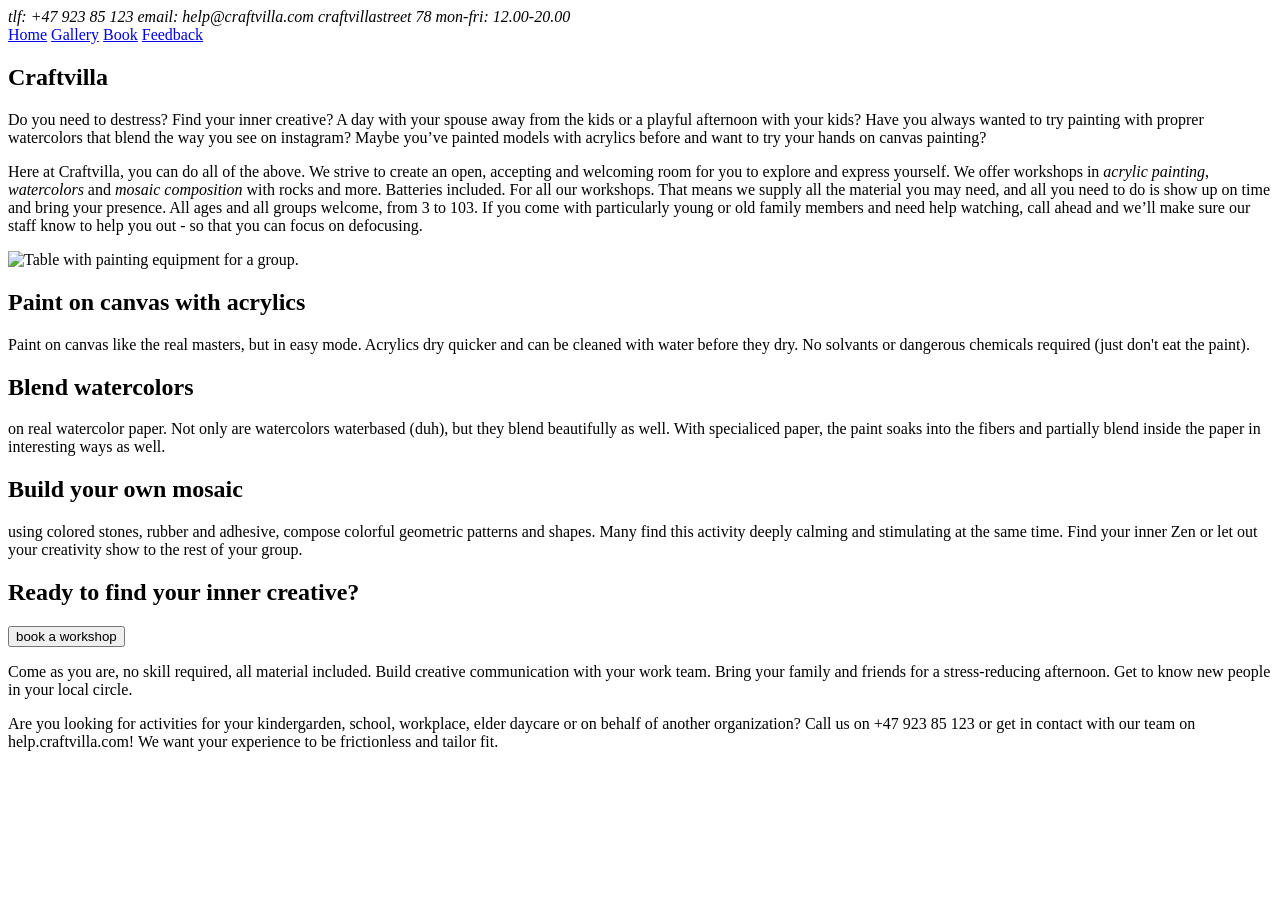
==== index.html @ f3502bbd "initial commit. Started strucuturing index.html" ====
<!DOCTYPE html>
<html lang="en">
<head>
	<meta charset="UTF-8">
	<meta name="viewport" content="width=device-width, initial-scale=1.0">
	<title>Craftvilla</title>
</head>
<body>
	<header>
		<address>
			<span>tlf: +47 923 85 123</span>
			<span>email: help@craftvilla.com</span>
			<span>craftvillastreet 78</span>
			<span>mon-fri: 12.00-20.00</span>
		</address>
		<nav>
			<a href="index.html">Home</a>
			<a href="src/html/gallery.html">Gallery</a>
			<a href="src/html/book.html">Book</a>
			<a href="src/html/feedback.html">Feedback</a>
		</nav>
	</header>
	<section class="spaced-out horizontal">
		<div class="seven-point-five-16ths">
			<h1 class="violet-light">Craftvilla</h1>
			<p class="violet-light accent-text">Do you need to destress? Find your inner creative? A day with your spouse away from the kids or a playful
				afternoon with your kids? Have you always wanted to try painting with proprer watercolors that blend the way you see on instagram?
				Maybe you’ve painted models with acrylics before and want to try your hands on canvas painting?
			</p>
			<p class="violet-dark">Here at Craftvilla, you can do all of the above. We strive to create an <span class="light underlined">open</span>,
				<span class="light underlined">accepting</span> and <span class="light underlined">welcoming</span> room for you to
				<span class="bold underlined">explore and express yourself.</span> We offer workshops in <i>acrylic painting</i>, <i>watercolors</i> and
				<i>mosaic composition</i> with rocks and more. <span class="bold">Batteries included. <span class="italic">For all our workshops.</span></span>
				That means we supply all the material you may need, and all you need to do is show up on time and bring your presence. All ages and all groups 
				welcome, from 3 to 103. If you come with particularly young or old family members and need help watching, call ahead and we’ll make sure our staff
				know to help you out <span class="bold">- <span class="underlined">so that you can focus on defocusing.</span></span>
			</p>
		</div>
		<img class="square five-16ths" src="" alt="Table with painting equipment for a group.">
	</section>
	<div class="spaced-out horizontal">
		<article class="card red">
			<h2>Paint on canvas with acrylics</h2>
			<p>Paint on canvas like the real masters, but in easy mode. Acrylics dry quicker and can be cleaned with water before they dry.
				No solvants or dangerous chemicals required (just don't eat the paint).
			</p>
		</article>
		<article class="card violet">
			<h2>Blend watercolors</h2>
			<p>on real watercolor paper. Not only are watercolors waterbased (duh), but they blend beautifully as well. With specialiced paper,
				the paint soaks into the fibers and partially blend inside the paper in interesting ways as well.</p>
		</article>
		<article class="card green">
			<h2>Build your own mosaic</h2>
			<p>using colored stones, rubber and adhesive, compose colorful geometric patterns and shapes. Many find this activity deeply calming and stimulating
				at the same time. Find your inner Zen or let out your creativity show to the rest of your group.</p>
		</article>
	</div>
	<section>
		<div class="spaced-out">
			<h2>Ready to find your inner creative?</h2>
			<button class="purple">book a workshop</button>
		</div>
		<p>Come as you are, no skill required, all material included. Build creative communication with your work team.
			Bring your family and friends for a	stress-reducing afternoon. Get to know new people in your local circle.
		</p>
		<p>Are you looking for activities for your kindergarden, school, workplace, elder daycare or on behalf of another organization?
			Call us on +47 923 85 123 or get in contact with our team on help.craftvilla.com! We want your experience to be frictionless and tailor fit.
		</p>
	</section>
</body>
</html>
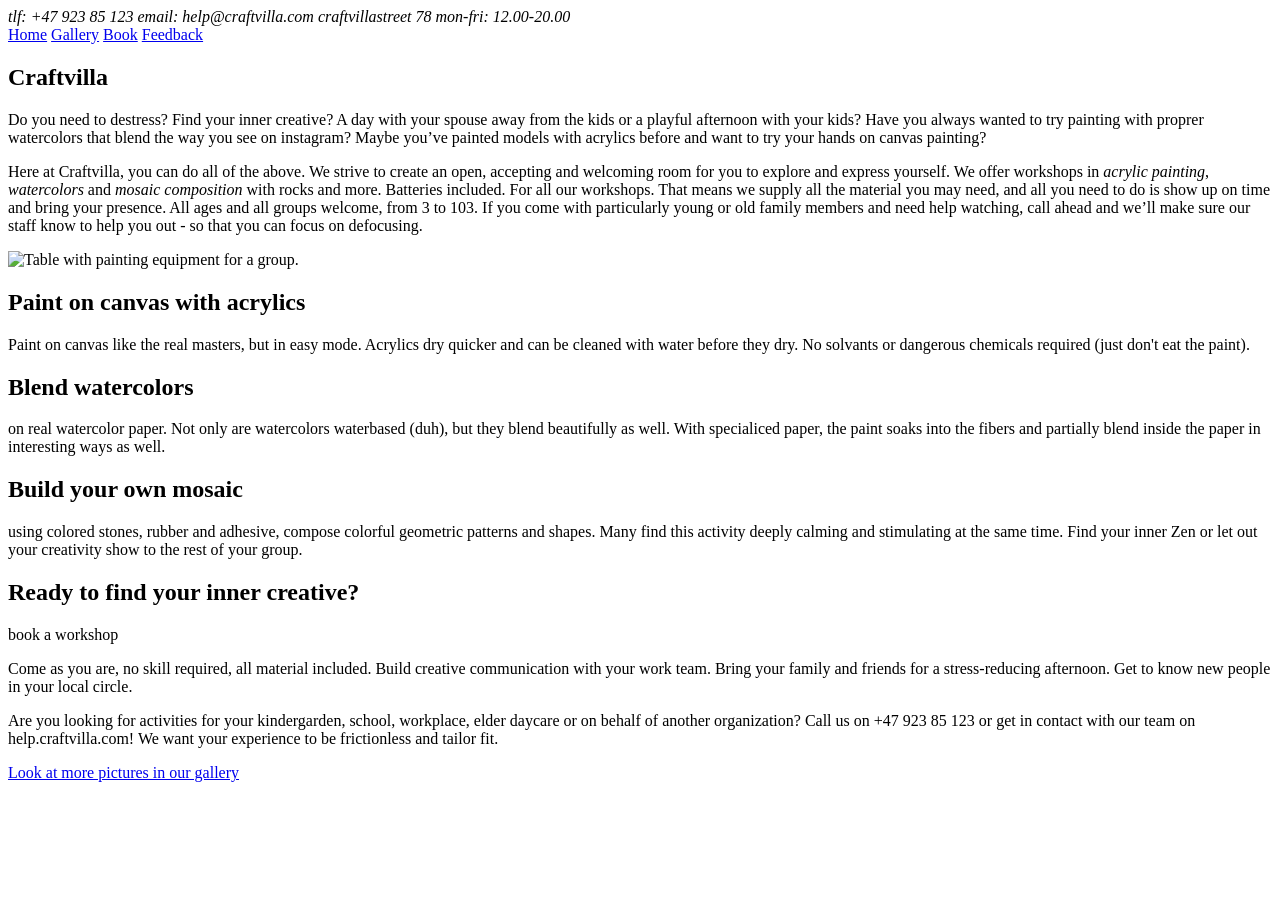
==== commit 2e364dc3: "Completed index.html" ====
--- a/index.html
+++ b/index.html
@@ -38,28 +38,28 @@
 		</div>
 		<img class="square five-16ths" src="" alt="Table with painting equipment for a group.">
 	</section>
-	<div class="spaced-out horizontal">
-		<article class="card red">
-			<h2>Paint on canvas with acrylics</h2>
+	<div id="product-cards" class="spaced-out horizontal">
+		<article class="text-card red">
+			<h2 class="card-heading">Paint on canvas with acrylics</h2>
 			<p>Paint on canvas like the real masters, but in easy mode. Acrylics dry quicker and can be cleaned with water before they dry.
 				No solvants or dangerous chemicals required (just don't eat the paint).
 			</p>
 		</article>
-		<article class="card violet">
-			<h2>Blend watercolors</h2>
+		<article class="text-card violet">
+			<h2 class="card-heading">Blend watercolors</h2>
 			<p>on real watercolor paper. Not only are watercolors waterbased (duh), but they blend beautifully as well. With specialiced paper,
 				the paint soaks into the fibers and partially blend inside the paper in interesting ways as well.</p>
 		</article>
-		<article class="card green">
-			<h2>Build your own mosaic</h2>
+		<article class="text-card green">
+			<h2 class="card-heading">Build your own mosaic</h2>
 			<p>using colored stones, rubber and adhesive, compose colorful geometric patterns and shapes. Many find this activity deeply calming and stimulating
 				at the same time. Find your inner Zen or let out your creativity show to the rest of your group.</p>
 		</article>
 	</div>
 	<section>
-		<div class="spaced-out">
+		<div class="spaced-out horizontal">
 			<h2>Ready to find your inner creative?</h2>
-			<button class="purple">book a workshop</button>
+			<a class="button-link purple">book a workshop</a>
 		</div>
 		<p>Come as you are, no skill required, all material included. Build creative communication with your work team.
 			Bring your family and friends for a	stress-reducing afternoon. Get to know new people in your local circle.
@@ -68,5 +68,27 @@
 			Call us on +47 923 85 123 or get in contact with our team on help.craftvilla.com! We want your experience to be frictionless and tailor fit.
 		</p>
 	</section>
+	<div class="spaced-out horizontal">
+		<div id="featured-reviews" class="spaced-out vertical five-16ths">
+			<template id="review-card-template">
+				<article class="review-card">
+					<h2 class="card-subheading">Name of Reviewer</h2>
+					<div class="spaced-out horizontal">
+						<img>
+						<section>
+							<h3 class="card-heading">Artform</h3>
+							<p class="card-text">Review Content</p>
+						</section>
+					</div>
+				</article>
+			</template>
+		</div>
+	</div>
+	<!-- TODO: A lot of nested structuring divs that cannot be sections as they are not identified. 
+	Might be possible to identify programmatically w. f.ex. aria-labels etc. -->
+	<div class="spaced-out vertical">
+		<div id="img-grid" data-column-count="3" data-row-count="2"></div>
+		<a class="inside-flow" href="src/html/gallery.html">Look at more pictures in our gallery</a>
+	</div>
 </body>
 </html>
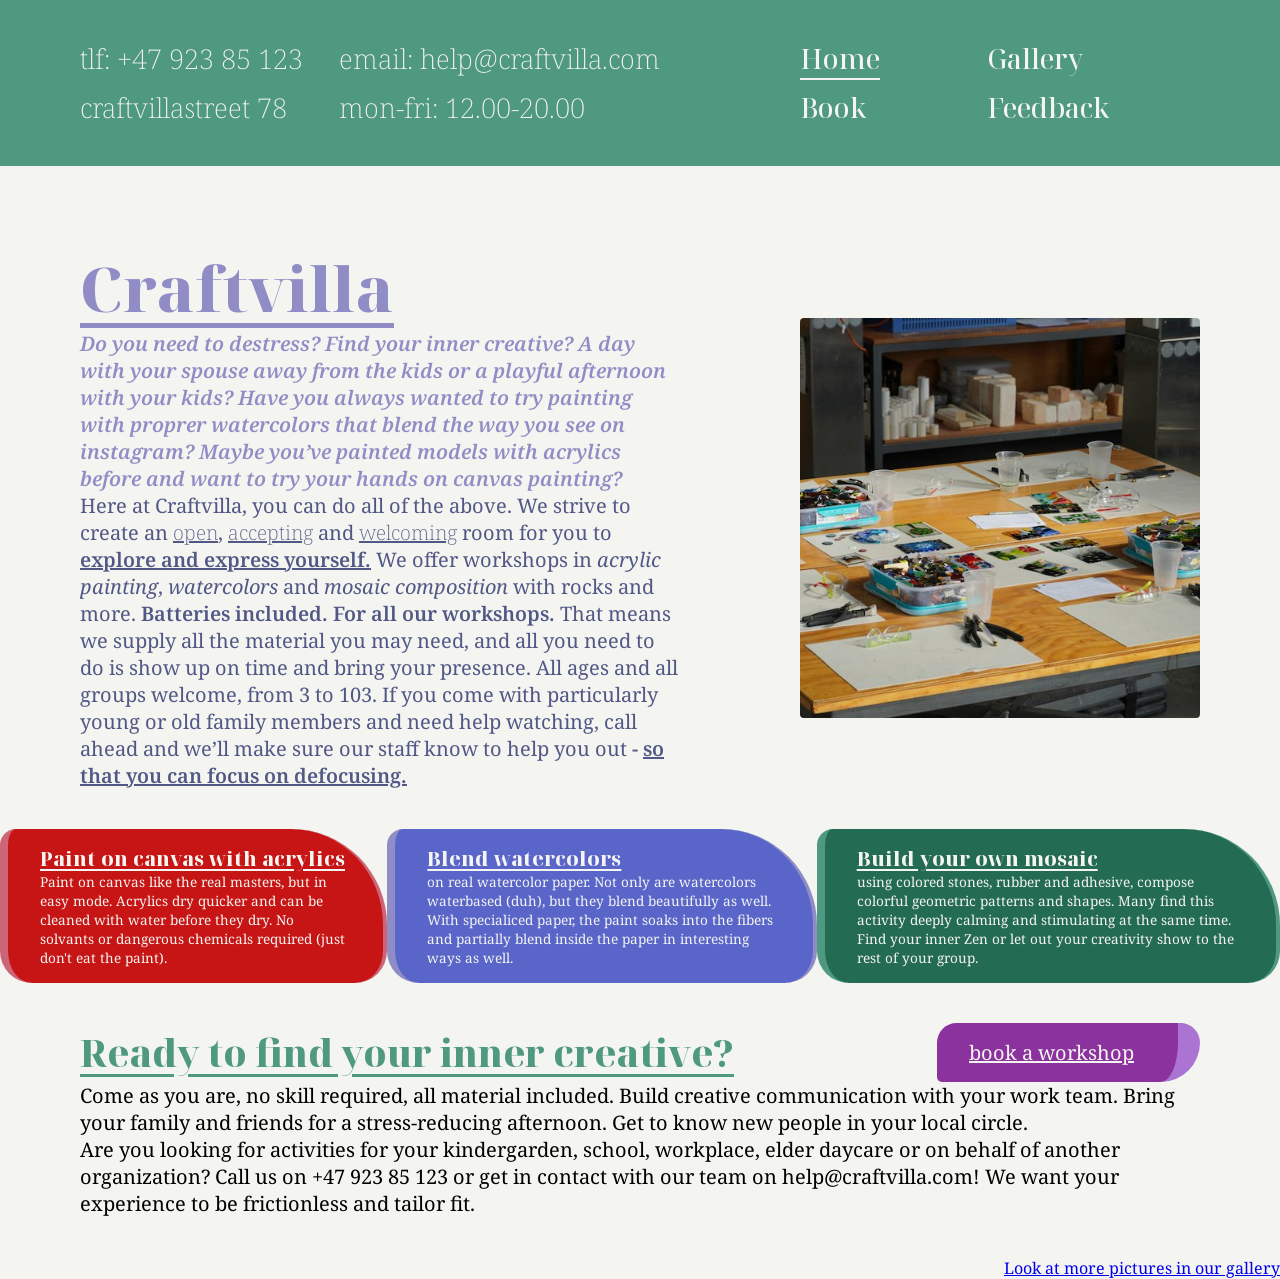
==== commit 832ef141: "Started styling. Updating index.html accordingly. Implemented building review cards from random revi" ====
--- a/index.html
+++ b/index.html
@@ -3,92 +3,98 @@
 <head>
 	<meta charset="UTF-8">
 	<meta name="viewport" content="width=device-width, initial-scale=1.0">
+
+	<link href="src/css/style.css" rel="stylesheet">
+	<script src="src/js/main.js" type="module"></script>
+
 	<title>Craftvilla</title>
 </head>
 <body>
-	<header>
-		<address>
+	<header class="spaced-out horizontal green horizontal-padding vertical-padding-small">
+		<address class="xl thin">
 			<span>tlf: +47 923 85 123</span>
 			<span>email: help@craftvilla.com</span>
 			<span>craftvillastreet 78</span>
 			<span>mon-fri: 12.00-20.00</span>
 		</address>
 		<nav>
-			<a href="index.html">Home</a>
+			<a class="current" href="index.html">Home</a>
 			<a href="src/html/gallery.html">Gallery</a>
 			<a href="src/html/book.html">Book</a>
 			<a href="src/html/feedback.html">Feedback</a>
 		</nav>
 	</header>
-	<section class="spaced-out horizontal">
-		<div class="seven-point-five-16ths">
-			<h1 class="violet-light">Craftvilla</h1>
-			<p class="violet-light accent-text">Do you need to destress? Find your inner creative? A day with your spouse away from the kids or a playful
-				afternoon with your kids? Have you always wanted to try painting with proprer watercolors that blend the way you see on instagram?
-				Maybe you’ve painted models with acrylics before and want to try your hands on canvas painting?
+	<main>
+		<section class="spaced-out horizontal standard-padding top-padding-large">
+			<div class="seven-point-five-16ths">
+				<h1 class="violet inverted">Craftvilla</h1>
+				<p class="violet inverted accent-text">Do you need to destress? Find your inner creative? A day with your spouse away from the kids or a playful
+					afternoon with your kids? Have you always wanted to try painting with proprer watercolors that blend the way you see on instagram?
+					Maybe you’ve painted models with acrylics before and want to try your hands on canvas painting?
+				</p>
+				<p class="violet inverted">Here at Craftvilla, you can do all of the above. We strive to create an <span class="thin underlined">open</span>,
+					<span class="thin underlined">accepting</span> and <span class="thin underlined">welcoming</span> room for you to
+					<span class="bold underlined">explore and express yourself.</span> We offer workshops in <i>acrylic painting</i>, <i>watercolors</i> and
+					<i>mosaic composition</i> with rocks and more. <span class="bold">Batteries included. <span class="italic">For all our workshops.</span></span>
+					That means we supply all the material you may need, and all you need to do is show up on time and bring your presence. All ages and all groups 
+					welcome, from 3 to 103. If you come with particularly young or old family members and need help watching, call ahead and we’ll make sure our staff
+					know to help you out <span class="bold">- <span class="underlined">so that you can focus on defocusing.</span></span>
+				</p>
+			</div>
+			<img class="square five-16ths" src="assets/images/company/group-watercolor-space.jpg" alt="Table with painting equipment for a group.">
+		</section>
+		<div id="product-cards" class="spaced-out horizontal">
+			<article class="text-card red">
+				<h2 class="card-heading">Paint on canvas with acrylics</h2>
+				<p>Paint on canvas like the real masters, but in easy mode. Acrylics dry quicker and can be cleaned with water before they dry.
+					No solvants or dangerous chemicals required (just don't eat the paint).
+				</p>
+			</article>
+			<article class="text-card violet">
+				<h2 class="card-heading">Blend watercolors</h2>
+				<p>on real watercolor paper. Not only are watercolors waterbased (duh), but they blend beautifully as well. With specialiced paper,
+					the paint soaks into the fibers and partially blend inside the paper in interesting ways as well.</p>
+			</article>
+			<article class="text-card green">
+				<h2 class="card-heading">Build your own mosaic</h2>
+				<p>using colored stones, rubber and adhesive, compose colorful geometric patterns and shapes. Many find this activity deeply calming and stimulating
+					at the same time. Find your inner Zen or let out your creativity show to the rest of your group.</p>
+			</article>
+		</div>
+		<section class="standard-padding">
+			<div class="spaced-out horizontal">
+				<h2 class="green inverted">Ready to find your inner creative?</h2>
+				<a href="src/html/book.html" class="button-link purple">book a workshop</a>
+			</div>
+			<p>Come as you are, no skill required, all material included. Build creative communication with your work team.
+				Bring your family and friends for a	stress-reducing afternoon. Get to know new people in your local circle.
 			</p>
-			<p class="violet-dark">Here at Craftvilla, you can do all of the above. We strive to create an <span class="light underlined">open</span>,
-				<span class="light underlined">accepting</span> and <span class="light underlined">welcoming</span> room for you to
-				<span class="bold underlined">explore and express yourself.</span> We offer workshops in <i>acrylic painting</i>, <i>watercolors</i> and
-				<i>mosaic composition</i> with rocks and more. <span class="bold">Batteries included. <span class="italic">For all our workshops.</span></span>
-				That means we supply all the material you may need, and all you need to do is show up on time and bring your presence. All ages and all groups 
-				welcome, from 3 to 103. If you come with particularly young or old family members and need help watching, call ahead and we’ll make sure our staff
-				know to help you out <span class="bold">- <span class="underlined">so that you can focus on defocusing.</span></span>
+			<p>Are you looking for activities for your kindergarden, school, workplace, elder daycare or on behalf of another organization?
+				Call us on +47 923 85 123 or get in contact with our team on help@craftvilla.com! We want your experience to be frictionless and tailor fit.
 			</p>
+		</section>
+		<div class="spaced-out horizontal">
+			<div id="featured-reviews" class="spaced-out vertical five-16ths">
+				<template id="review-card-template">
+					<article class="review-card">
+						<h2 class="card-subheading">Name of Reviewer</h2>
+						<div class="spaced-out horizontal">
+							<img class="square">
+							<section class="text-card">
+								<h3 class="card-heading">Artform</h3>
+								<p class="card-text">Review Content</p>
+							</section>
+						</div>
+					</article>
+				</template>
+			</div>
 		</div>
-		<img class="square five-16ths" src="" alt="Table with painting equipment for a group.">
-	</section>
-	<div id="product-cards" class="spaced-out horizontal">
-		<article class="text-card red">
-			<h2 class="card-heading">Paint on canvas with acrylics</h2>
-			<p>Paint on canvas like the real masters, but in easy mode. Acrylics dry quicker and can be cleaned with water before they dry.
-				No solvants or dangerous chemicals required (just don't eat the paint).
-			</p>
-		</article>
-		<article class="text-card violet">
-			<h2 class="card-heading">Blend watercolors</h2>
-			<p>on real watercolor paper. Not only are watercolors waterbased (duh), but they blend beautifully as well. With specialiced paper,
-				the paint soaks into the fibers and partially blend inside the paper in interesting ways as well.</p>
-		</article>
-		<article class="text-card green">
-			<h2 class="card-heading">Build your own mosaic</h2>
-			<p>using colored stones, rubber and adhesive, compose colorful geometric patterns and shapes. Many find this activity deeply calming and stimulating
-				at the same time. Find your inner Zen or let out your creativity show to the rest of your group.</p>
-		</article>
-	</div>
-	<section>
-		<div class="spaced-out horizontal">
-			<h2>Ready to find your inner creative?</h2>
-			<a class="button-link purple">book a workshop</a>
+		<!-- TODO: A lot of nested structuring divs that cannot be sections as they are not identified. 
+		Might be possible to identify programmatically w. f.ex. aria-labels etc. -->
+		<div class="spaced-out vertical">
+			<div class="img-grid" data-column-count="3" data-row-count="2"></div>
+			<a class="inside-flow" href="src/html/gallery.html">Look at more pictures in our gallery</a>
 		</div>
-		<p>Come as you are, no skill required, all material included. Build creative communication with your work team.
-			Bring your family and friends for a	stress-reducing afternoon. Get to know new people in your local circle.
-		</p>
-		<p>Are you looking for activities for your kindergarden, school, workplace, elder daycare or on behalf of another organization?
-			Call us on +47 923 85 123 or get in contact with our team on help.craftvilla.com! We want your experience to be frictionless and tailor fit.
-		</p>
-	</section>
-	<div class="spaced-out horizontal">
-		<div id="featured-reviews" class="spaced-out vertical five-16ths">
-			<template id="review-card-template">
-				<article class="review-card">
-					<h2 class="card-subheading">Name of Reviewer</h2>
-					<div class="spaced-out horizontal">
-						<img>
-						<section>
-							<h3 class="card-heading">Artform</h3>
-							<p class="card-text">Review Content</p>
-						</section>
-					</div>
-				</article>
-			</template>
-		</div>
-	</div>
-	<!-- TODO: A lot of nested structuring divs that cannot be sections as they are not identified. 
-	Might be possible to identify programmatically w. f.ex. aria-labels etc. -->
-	<div class="spaced-out vertical">
-		<div id="img-grid" data-column-count="3" data-row-count="2"></div>
-		<a class="inside-flow" href="src/html/gallery.html">Look at more pictures in our gallery</a>
-	</div>
+	</main>
 </body>
 </html>
--- a/src/css/style.css
+++ b/src/css/style.css
@@ -0,0 +1,317 @@
+@import url('https://fonts.googleapis.com/css2?family=Noto+Serif+Display:ital,wght@0,100..900;1,100..900&family=Noto+Serif:ital,wght@0,100..900;1,100..900&display=swap');
+
+:root {
+	/* Colors */
+	--chalked-paper: #f4f4f0;
+	--red-light: #cc6677;
+	--red-dark: #c71414;
+	--gold-light: #fbd297;
+	--gold-dark: #ffa50a;
+	--green-light: #509981;
+	--green-dark: #246b53;
+	--blue-light: #5965c9;
+	--blue-dark: #2e309e;
+	--text-blue: #1f2651;
+	--violet-light: #908dc6;
+	--violet-dark: #515886;
+	--purple-light: #ab74d2;
+	--purple-dark: #8b329f;
+
+	--underline-color: black;
+
+	/* Spacing */
+	--1u: 6.25vw;
+	--halfu: calc(var(--1u) * 0.5);
+	--quarteru: calc(var(--1u) * 0.25);
+	--1halfu: calc(var(--1u) + var(--halfu));
+	--4u: calc(var(--1u) * 4);
+	--4halfu: calc(var(--4u) + var(--halfu));
+	--5u: calc(var(--1u) * 5);
+	--5halfu: calc(var(--5u) + var(--halfu));
+	--6u: calc(var(--1u) * 6);
+	--7u: calc(var(--1u) * 7);
+	--7halfu: calc(var(--7u) + var(--halfu));
+	--8u: calc(var(--1u) * 8);
+
+	--vertical-spacing: var(--halfu);
+	--horizontal-spacing: var(--1u);
+
+
+	/* Corner radius */
+	--corner-small: 0.25rem;
+	--corner-regular: 0.5rem;
+	--corner-medium: 1rem;
+	--corner-large: 2rem;
+	--corner-xl: 4rem;
+
+	/* Font sizes */
+	--font-size-small: 0.85rem;
+	--font-size-medium: 1rem;
+	--font-size-large: 1.25rem;
+	--font-size-xl: 1.7rem;
+}
+
+/* Styles */
+.xl {
+	font-size: var(--font-size-xl);
+	letter-spacing: 2%;
+}
+
+.thin {
+	font-weight: 200;
+	letter-spacing: 8%;
+}
+
+.bold {
+	font-weight: 600;
+	letter-spacing: 8%;
+}
+
+.underlined {
+	text-decoration: underline var(--underline-color);
+}
+
+.red {
+	color: var(--chalked-paper);
+	--underline-color: var(--chalked-paper);
+	background-color: var(--red-dark);
+	--border-color: var(--red-light);
+
+	&.inverted {
+		color: var(--red-dark);
+		--underline-color: var(--red-dark);
+		background-color: var(--chalked-paper);
+		--border-color: var(--red-dark);
+	}
+}
+
+.green {
+	color: var(--chalked-paper);
+	--underline-color: var(--chalked-paper);
+	background-color: var(--green-dark);
+	--border-color: var(--green-light);
+
+	header& {
+		background-color: var(--green-light);
+	}
+
+	&.inverted {
+		color: var(--green-dark);
+		--underline-color: var(--green-dark);
+		background-color: var(--chalked-paper);
+		--border-color: var(--green-dark);
+
+		h2& {
+			color: var(--green-light);
+			--underline-color: var(--green-light);
+		}
+	}
+}
+.violet {
+	color: var(--chalked-paper);
+	--underline-color: var(--chalked-paper);
+	background-color: var(--blue-light);
+	--border-color: var(--violet-light);
+
+	&.inverted {
+		color: var(--blue-light);
+		--underline-color: var(--blue-light);
+		background-color: var(--chalked-paper);
+		--border-color: var(--blue-light);
+
+		h1&, p.accent-text& {
+			color: var(--violet-light);
+			--underline-color: var(--violet-light);
+		}
+
+		p& {
+			color: var(--violet-dark);
+			--underline-color: var(--violet-dark);
+		}
+	}
+}
+
+.purple {
+	color: var(--chalked-paper);
+	--underline-color: var(--chalked-paper);
+	background-color: var(--purple-dark);
+	--border-color: var(--purple-light);
+
+	&.inverted {
+		color: var(--purple-dark);
+		--underline-color: var(--purple-dark);
+		background-color: var(--chalked-paper);
+		--border-color: var(--purple-dark);
+	}
+
+	&:active {
+		background-color: var(--purple-light);
+		--border-color: var(--purple-dark);
+	}
+}
+
+.text-card {
+	padding: 1rem 2rem;
+	border-top-left-radius: var(--corner-medium);
+	border-bottom-left-radius: var(--corner-large);
+	border-bottom-right-radius: var(--corner-large);
+	border-top-right-radius: 6rem;
+	border-left: solid var(--border-color) 0.5rem;
+	border-right: solid var(--border-color) 0.25rem;
+
+	& h2 {
+		font-size: var(--font-size-large);
+		letter-spacing: 16%;
+	}
+
+	& p {
+		font-size: var(--font-size-small);
+	}
+}
+
+body {
+	margin: 0;
+	padding: 0;
+
+	background-color: var(--chalked-paper);
+	font-family: 'Noto Serif', serif;
+}
+
+address {
+	font-style: normal;
+}
+
+h1 {
+	margin: 0;
+	font-family: 'Noto Serif Display', serif;
+	font-size: 3.85rem;
+	font-weight: 800;
+	letter-spacing: 32%;
+	text-decoration: underline solid 8% var(--underline-color);
+	text-underline-offset: 13.5%;
+}
+
+h2 {
+	margin: 0;
+	font-family: 'Noto Serif Display', serif;
+	font-size: 2.35rem;
+	font-weight: 800;
+	letter-spacing: 16%;
+	text-decoration: underline solid var(--underline-color);
+	text-underline-offset: 12%;
+}
+
+p {
+	margin: 0;
+	font-size: var(--font-size-large);
+}
+
+.accent-text {
+	font-weight: 600;
+	font-style: italic;
+}
+
+nav {
+	font-family: 'Noto Serif Display', serif;
+	font-size: var(--font-size-xl);
+	font-weight: 500;
+	letter-spacing: 16%;
+	
+	& a {
+		color: var(--chalked-paper);
+		text-decoration: none;
+	}
+
+	& a.current {
+		text-decoration: underline solid var(--chalked-paper);
+		text-underline-offset: 25%;
+	}
+
+	& a:hover {
+		text-decoration:underline dotted var(--chalked-paper);
+		text-underline-offset: 25%;
+	}
+}
+
+button, a.button-link {
+	padding: 1rem 2.75rem 1rem 2rem;
+	font-family: 'Noto Serif', serif;
+	font-size: var(--font-size-large);
+	
+	border-top-left-radius: var(--corner-large);
+	border-top-right-radius: var(--corner-large);
+	border-bottom-right-radius: var(--corner-xl);
+	border-bottom-left-radius: var(--corner-regular);
+	border-right: solid 1.4rem var(--border-color);
+
+	&:hover {
+		cursor: pointer;
+	}
+}
+
+/* Layout */
+.spaced-out {
+	display: flex;
+	align-items: center;
+	justify-content: space-between;
+	&horizontal {
+		flex-direction: row;
+	}
+	&:vertical {
+		flex-direction: column;
+	}
+}
+
+.standard-padding{
+	padding: var(--vertical-spacing) var(--horizontal-spacing)
+}
+
+.horizontal-padding {
+	padding-left: var(--horizontal-spacing);
+	padding-right: var(--horizontal-spacing);
+}
+.vertical-padding-small {
+	padding-top: var(--halfu);
+	padding-bottom: var(--halfu);
+}
+
+.top-padding-large {
+	padding-top: var(--1u);
+}
+
+address, nav {
+	display: grid;
+	grid: auto auto/ auto auto;
+	gap: 0.75rem 1rem;
+}
+
+address {
+	width: var(--7halfu);
+}
+
+nav {
+	width: var(--5u);
+}
+
+img {
+	object-fit: cover;
+	border-radius: var(--corner-small);
+
+	&.square {
+		aspect-ratio: 1 / 1;
+	}
+}
+
+.review-card {
+	& img {
+		height: 175px;
+	}
+}
+
+.five-16ths {
+	width: var(--5u);
+}
+
+.seven-point-five-16ths {
+	width: var(--7halfu);
+}
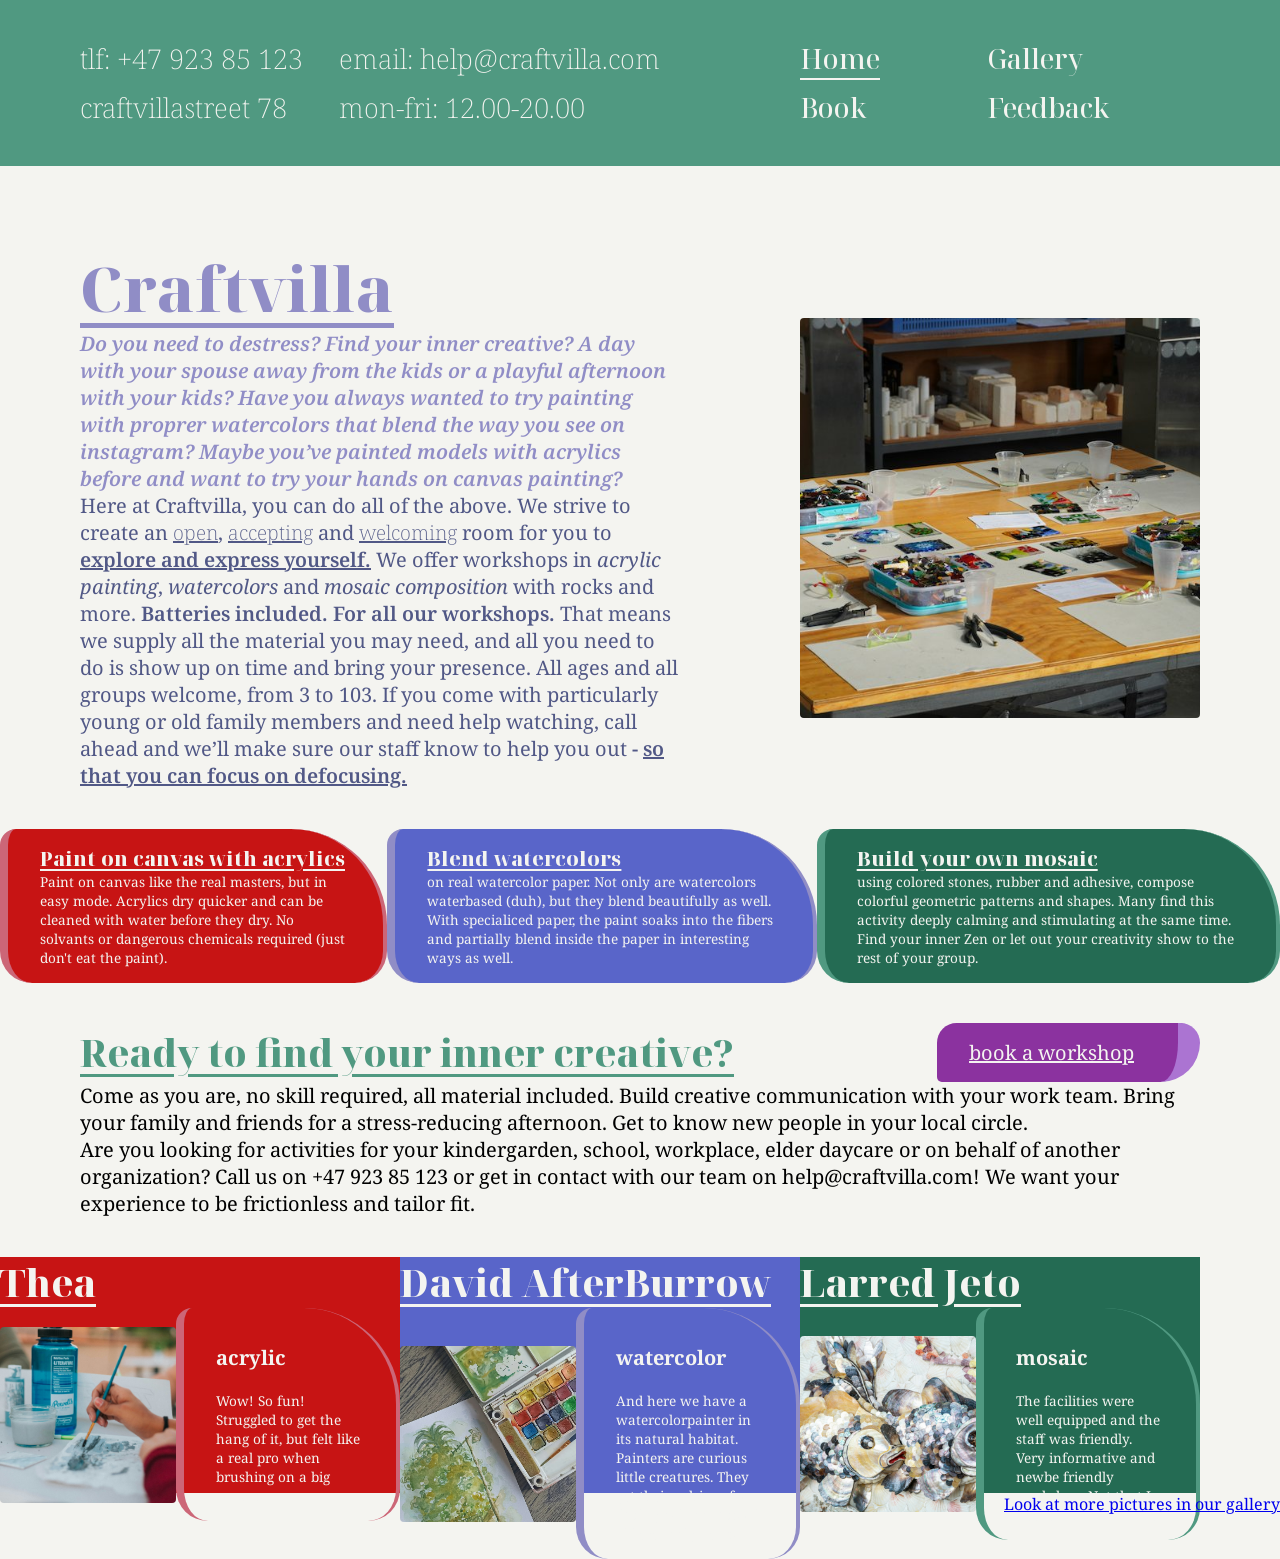
==== commit 0f8af51c: "Added data.js" ====
--- a/index.html
+++ b/index.html
@@ -80,7 +80,7 @@
 						<h2 class="card-subheading">Name of Reviewer</h2>
 						<div class="spaced-out horizontal">
 							<img class="square">
-							<section class="text-card">
+							<section class="text-card inverted">
 								<h3 class="card-heading">Artform</h3>
 								<p class="card-text">Review Content</p>
 							</section>
--- a/src/css/style.css
+++ b/src/css/style.css
@@ -81,7 +81,7 @@
 		color: var(--red-dark);
 		--underline-color: var(--red-dark);
 		background-color: var(--chalked-paper);
-		--border-color: var(--red-dark);
+		--border-color: var(--red-light);
 	}
 }
 
@@ -159,7 +159,7 @@
 	border-left: solid var(--border-color) 0.5rem;
 	border-right: solid var(--border-color) 0.25rem;
 
-	& h2 {
+	& h2, h3 {
 		font-size: var(--font-size-large);
 		letter-spacing: 16%;
 	}
@@ -257,7 +257,7 @@
 	&horizontal {
 		flex-direction: row;
 	}
-	&:vertical {
+	&vertical {
 		flex-direction: column;
 	}
 }
@@ -303,8 +303,15 @@
 }
 
 .review-card {
+	width: var(--5u);
+	height: 236px;
+
 	& img {
-		height: 175px;
+		height: 176px;
+	}
+
+	& .text-card {
+		width: 376px;
 	}
 }
 
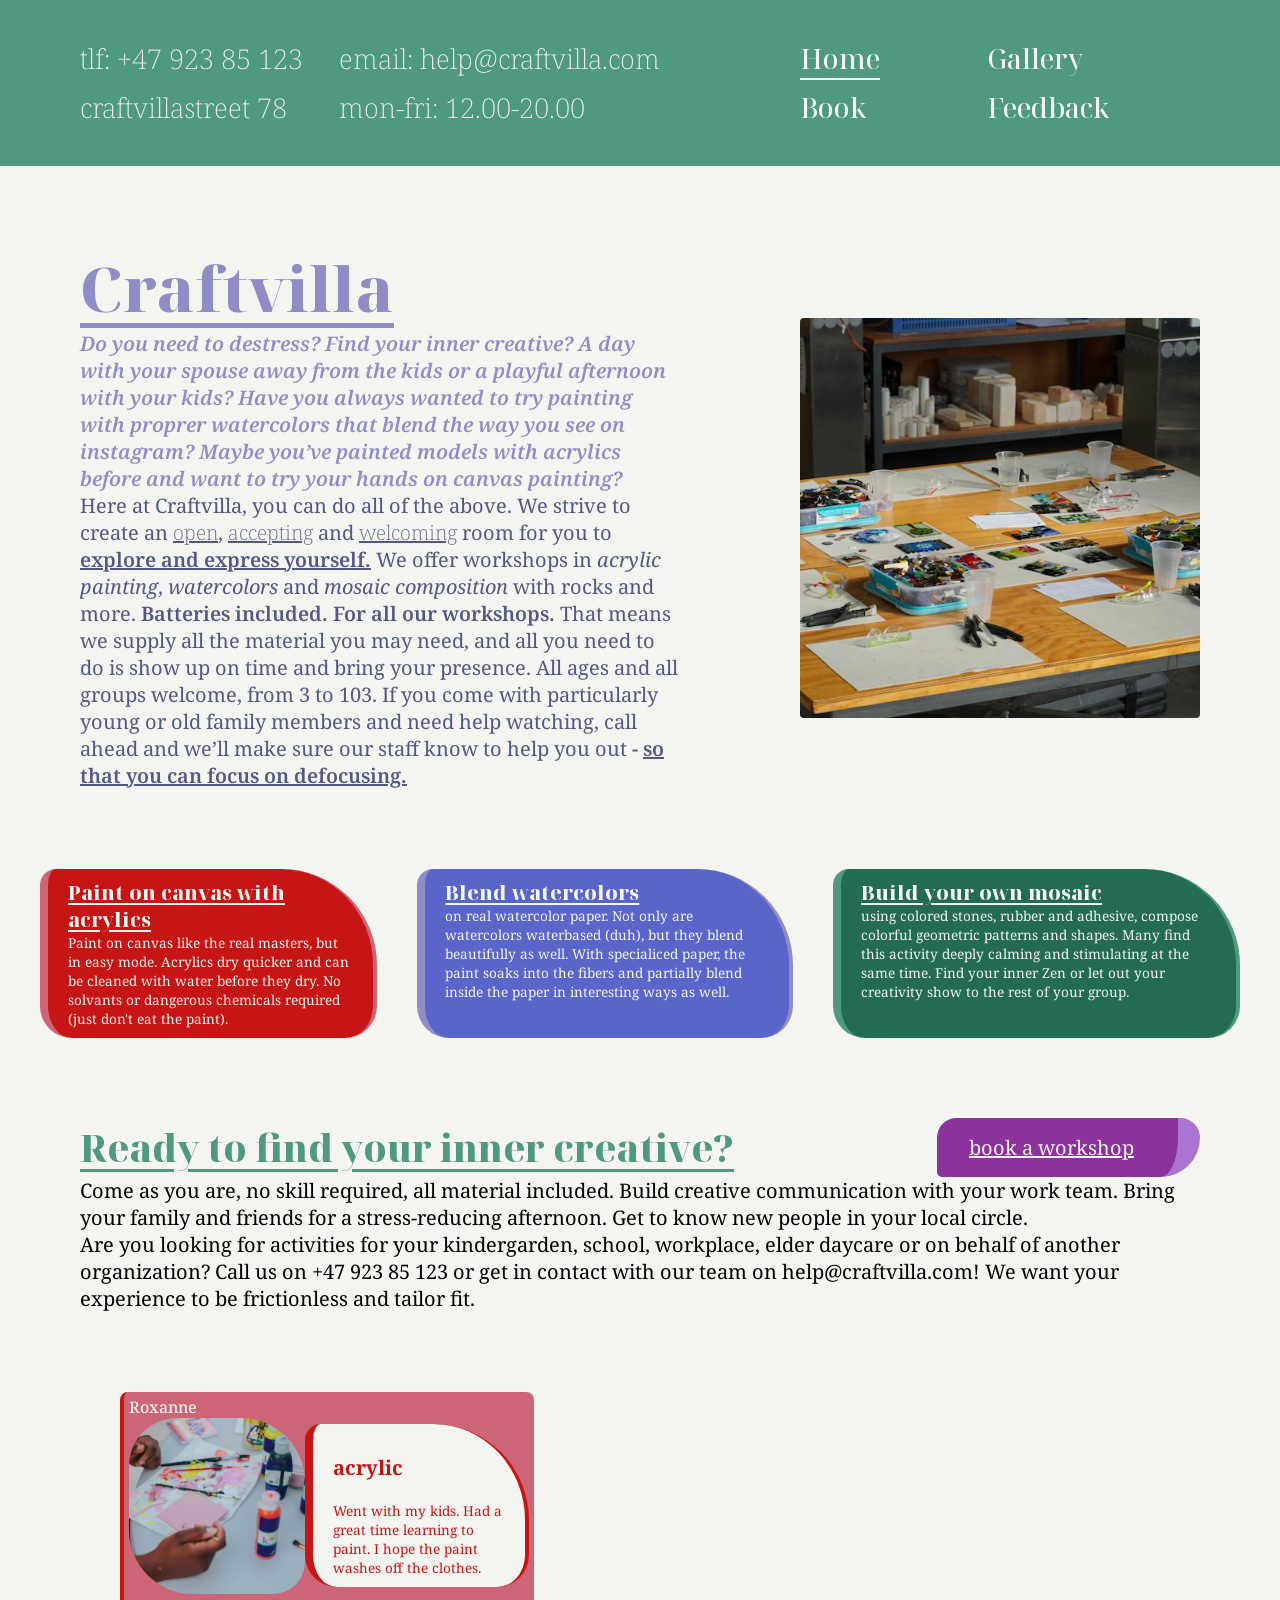
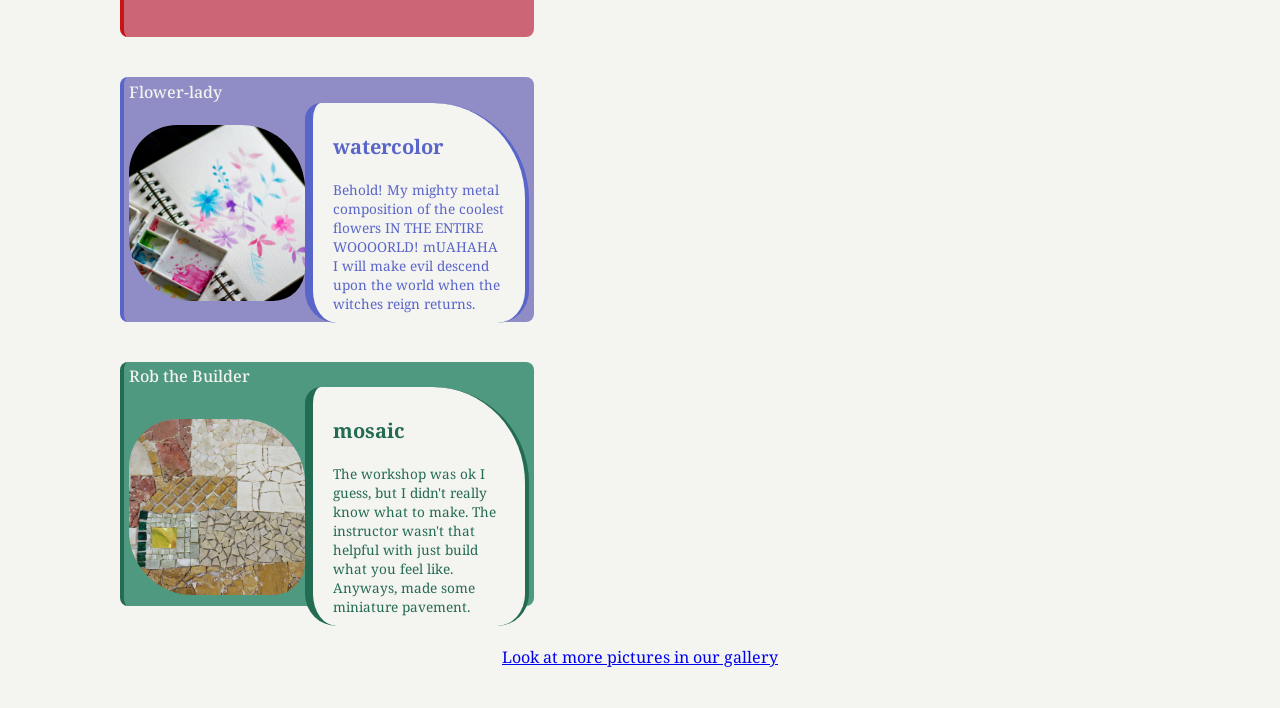
==== commit b96ce83b: "corrected some css styling issues and updated index.html accordingly" ====
--- a/index.html
+++ b/index.html
@@ -37,13 +37,13 @@
 					<span class="bold underlined">explore and express yourself.</span> We offer workshops in <i>acrylic painting</i>, <i>watercolors</i> and
 					<i>mosaic composition</i> with rocks and more. <span class="bold">Batteries included. <span class="italic">For all our workshops.</span></span>
 					That means we supply all the material you may need, and all you need to do is show up on time and bring your presence. All ages and all groups 
-					welcome, from 3 to 103. If you come with particularly young or old family members and need help watching, call ahead and we’ll make sure our staff
-					know to help you out <span class="bold">- <span class="underlined">so that you can focus on defocusing.</span></span>
+					welcome, from 3 to 103. If you come with particularly young or old family members and need help watching, call ahead and we’ll make sure our
+					staff know to help you out <span class="bold">- <span class="underlined">so that you can focus on defocusing.</span></span>
 				</p>
 			</div>
 			<img class="square five-16ths" src="assets/images/company/group-watercolor-space.jpg" alt="Table with painting equipment for a group.">
 		</section>
-		<div id="product-cards" class="spaced-out horizontal">
+		<div id="product-cards" class="spaced-evenly horizontal">
 			<article class="text-card red">
 				<h2 class="card-heading">Paint on canvas with acrylics</h2>
 				<p>Paint on canvas like the real masters, but in easy mode. Acrylics dry quicker and can be cleaned with water before they dry.
@@ -61,7 +61,7 @@
 					at the same time. Find your inner Zen or let out your creativity show to the rest of your group.</p>
 			</article>
 		</div>
-		<section class="standard-padding">
+		<section class="standard-padding no-bottom-padding">
 			<div class="spaced-out horizontal">
 				<h2 class="green inverted">Ready to find your inner creative?</h2>
 				<a href="src/html/book.html" class="button-link purple">book a workshop</a>
@@ -73,28 +73,30 @@
 				Call us on +47 923 85 123 or get in contact with our team on help@craftvilla.com! We want your experience to be frictionless and tailor fit.
 			</p>
 		</section>
-		<div class="spaced-out horizontal">
-			<div id="featured-reviews" class="spaced-out vertical five-16ths">
-				<template id="review-card-template">
-					<article class="review-card">
-						<h2 class="card-subheading">Name of Reviewer</h2>
-						<div class="spaced-out horizontal">
-							<img class="square">
-							<section class="text-card inverted">
-								<h3 class="card-heading">Artform</h3>
-								<p class="card-text">Review Content</p>
-							</section>
-						</div>
-					</article>
-				</template>
+		<div class="standard-padding">
+			<div class="spaced-out horizontal">
+				<div id="featured-reviews" class="spaced-evenly vertical five-16ths">
+					<template id="review-card-template">
+						<article class="review-card">
+							<h2 class="card-subheading">Name of Reviewer</h2>
+							<div class="spaced-out horizontal">
+								<img class="square">
+								<section class="text-card inverted">
+									<h3 class="card-heading">Artform</h3>
+									<p class="card-text">Review Content</p>
+								</section>
+							</div>
+						</article>
+					</template>
+				</div>
 			</div>
-		</div>
-		<!-- TODO: A lot of nested structuring divs that cannot be sections as they are not identified. 
-		Might be possible to identify programmatically w. f.ex. aria-labels etc. -->
-		<div class="spaced-out vertical">
-			<div class="img-grid" data-column-count="3" data-row-count="2"></div>
-			<a class="inside-flow" href="src/html/gallery.html">Look at more pictures in our gallery</a>
+			<!-- TODO: A lot of nested structuring divs that cannot be sections as they are not identified. 
+			Might be possible to identify programmatically w. f.ex. aria-labels etc. -->
+			<div class="spaced-out vertical">
+				<div class="img-grid" data-column-count="3" data-row-count="2"></div>
+				<a class="inside-flow" href="src/html/gallery.html">Look at more pictures in our gallery</a>
+			</div>
 		</div>
 	</main>
 </body>
-</html>+</html>
--- a/src/css/style.css
+++ b/src/css/style.css
@@ -23,6 +23,9 @@
 	--1u: 6.25vw;
 	--halfu: calc(var(--1u) * 0.5);
 	--quarteru: calc(var(--1u) * 0.25);
+	--eightu: calc(var(--1u) * 0.125);
+	--sixteenthu: calc(var(--eightu) * 0.5);
+	--sixtyfourthu: calc(var(--sixteenthu) * 0.25);
 	--1halfu: calc(var(--1u) + var(--halfu));
 	--4u: calc(var(--1u) * 4);
 	--4halfu: calc(var(--4u) + var(--halfu));
@@ -76,12 +79,17 @@
 	--underline-color: var(--chalked-paper);
 	background-color: var(--red-dark);
 	--border-color: var(--red-light);
-
-	&.inverted {
+	
+	& .inverted, &.inverted {
 		color: var(--red-dark);
 		--underline-color: var(--red-dark);
 		background-color: var(--chalked-paper);
-		--border-color: var(--red-light);
+		--border-color: var(--red-dark);
+	}
+	
+	&:has(.inverted) {
+		background-color: var(--red-light);
+		--border-color: var(--red-dark);
 	}
 }
 
@@ -90,21 +98,27 @@
 	--underline-color: var(--chalked-paper);
 	background-color: var(--green-dark);
 	--border-color: var(--green-light);
-
-	header& {
+	
+	header&, footer& {
 		background-color: var(--green-light);
 	}
-
-	&.inverted {
+	
+	&.inverted, & .inverted {
 		color: var(--green-dark);
 		--underline-color: var(--green-dark);
 		background-color: var(--chalked-paper);
+		
 		--border-color: var(--green-dark);
-
+		
 		h2& {
 			color: var(--green-light);
 			--underline-color: var(--green-light);
 		}
+	}
+	
+	&:has( .inverted) {
+		background-color: var(--green-light);
+		--border-color: var(--green-dark);
 	}
 }
 .violet {
@@ -112,22 +126,32 @@
 	--underline-color: var(--chalked-paper);
 	background-color: var(--blue-light);
 	--border-color: var(--violet-light);
-
-	&.inverted {
+	
+	& .inverted, &.inverted {
 		color: var(--blue-light);
 		--underline-color: var(--blue-light);
 		background-color: var(--chalked-paper);
 		--border-color: var(--blue-light);
-
+		
 		h1&, p.accent-text& {
 			color: var(--violet-light);
 			--underline-color: var(--violet-light);
 		}
-
+		
 		p& {
 			color: var(--violet-dark);
 			--underline-color: var(--violet-dark);
 		}
+	}
+	
+	&:has(.inverted) {
+		background-color: var(--violet-light);
+		border-color: var(--blue-light);
+	}
+	
+	button&:active, .button-link&:active {
+		background-color: var(--violet-light);
+		--border-color: var(--blue-light);
 	}
 }
 
@@ -144,14 +168,20 @@
 		--border-color: var(--purple-dark);
 	}
 
-	&:active {
+	button&:active, .button-link&:active {
 		background-color: var(--purple-light);
 		--border-color: var(--purple-dark);
 	}
 }
 
+.text-blue {
+	color: var(--text-blue);
+	--border-color: var(--text-blue);
+	--underline-color: var(--text-blue);
+}
+
 .text-card {
-	padding: 1rem 2rem;
+	padding: var(--eightu) var(--quarteru);
 	border-top-left-radius: var(--corner-medium);
 	border-bottom-left-radius: var(--corner-large);
 	border-bottom-right-radius: var(--corner-large);
@@ -249,21 +279,43 @@
 	}
 }
 
+select, input, textarea {
+	padding: 1rem 2rem;
+	border: solid 0.25rem var(--border-color);
+	background-color: var(--chalked-paper);
+	
+	border-top-left-radius: var(--corner-large);
+	border-bottom-left-radius: var(--corner-regular);
+	border-bottom-right-radius: var(--corner-xl);
+	border-top-right-radius: var(--corner-large);
+}
+
 /* Layout */
 .spaced-out {
 	display: flex;
 	align-items: center;
 	justify-content: space-between;
-	&horizontal {
-		flex-direction: row;
-	}
-	&vertical {
-		flex-direction: column;
-	}
-}
-
-.standard-padding{
-	padding: var(--vertical-spacing) var(--horizontal-spacing)
+	
+}
+
+.spaced-evenly {
+	padding: var(--halfu);
+	display: flex;
+	align-items: stretch;
+	justify-content: space-evenly;
+	gap: var(--halfu);
+}
+
+.horizontal {
+	flex-direction: row;
+}
+
+.vertical {
+	flex-direction: column;
+}
+
+.standard-padding {
+	padding: var(--vertical-spacing) var(--horizontal-spacing);
 }
 
 .horizontal-padding {
@@ -277,6 +329,14 @@
 
 .top-padding-large {
 	padding-top: var(--1u);
+}
+
+.large-gap {
+	gap: var(1u)
+}
+
+.no-bottom-padding {
+	padding-bottom: 0;
 }
 
 address, nav {
@@ -305,9 +365,25 @@
 .review-card {
 	width: var(--5u);
 	height: 236px;
+	border-radius: var(--corner-regular);
+	border-left: 0.25rem solid var(--border-color);
+	padding: var(--sixteenthu);
+	padding-top: calc(var(--sixtyfourthu) * 3);
+
+	& h2 {
+		font-family: 'Noto Serif', serif;
+		font-size: var(--font-size-medium);
+		font-weight: 500;
+		letter-spacing: 0%;
+		text-decoration: none;
+	}
 
 	& img {
 		height: 176px;
+		border-top-left-radius: 3rem;
+		border-top-right-radius: var(--corner-xl);
+		border-bottom-right-radius: var(--corner-large);
+		border-bottom-left-radius: var(--corner-xl);
 	}
 
 	& .text-card {
@@ -321,4 +397,19 @@
 
 .seven-point-five-16ths {
 	width: var(--7halfu);
-}+}
+
+#feedback-form {
+	display: grid;
+	grid-template-columns: 1fr 1fr;
+	gap: 3rem var(--quarteru);
+	
+	& textarea {
+		grid-row-start: span 2;	
+	}
+}
+
+/* Functional */
+.visually-hidden {
+	display: none;
+}
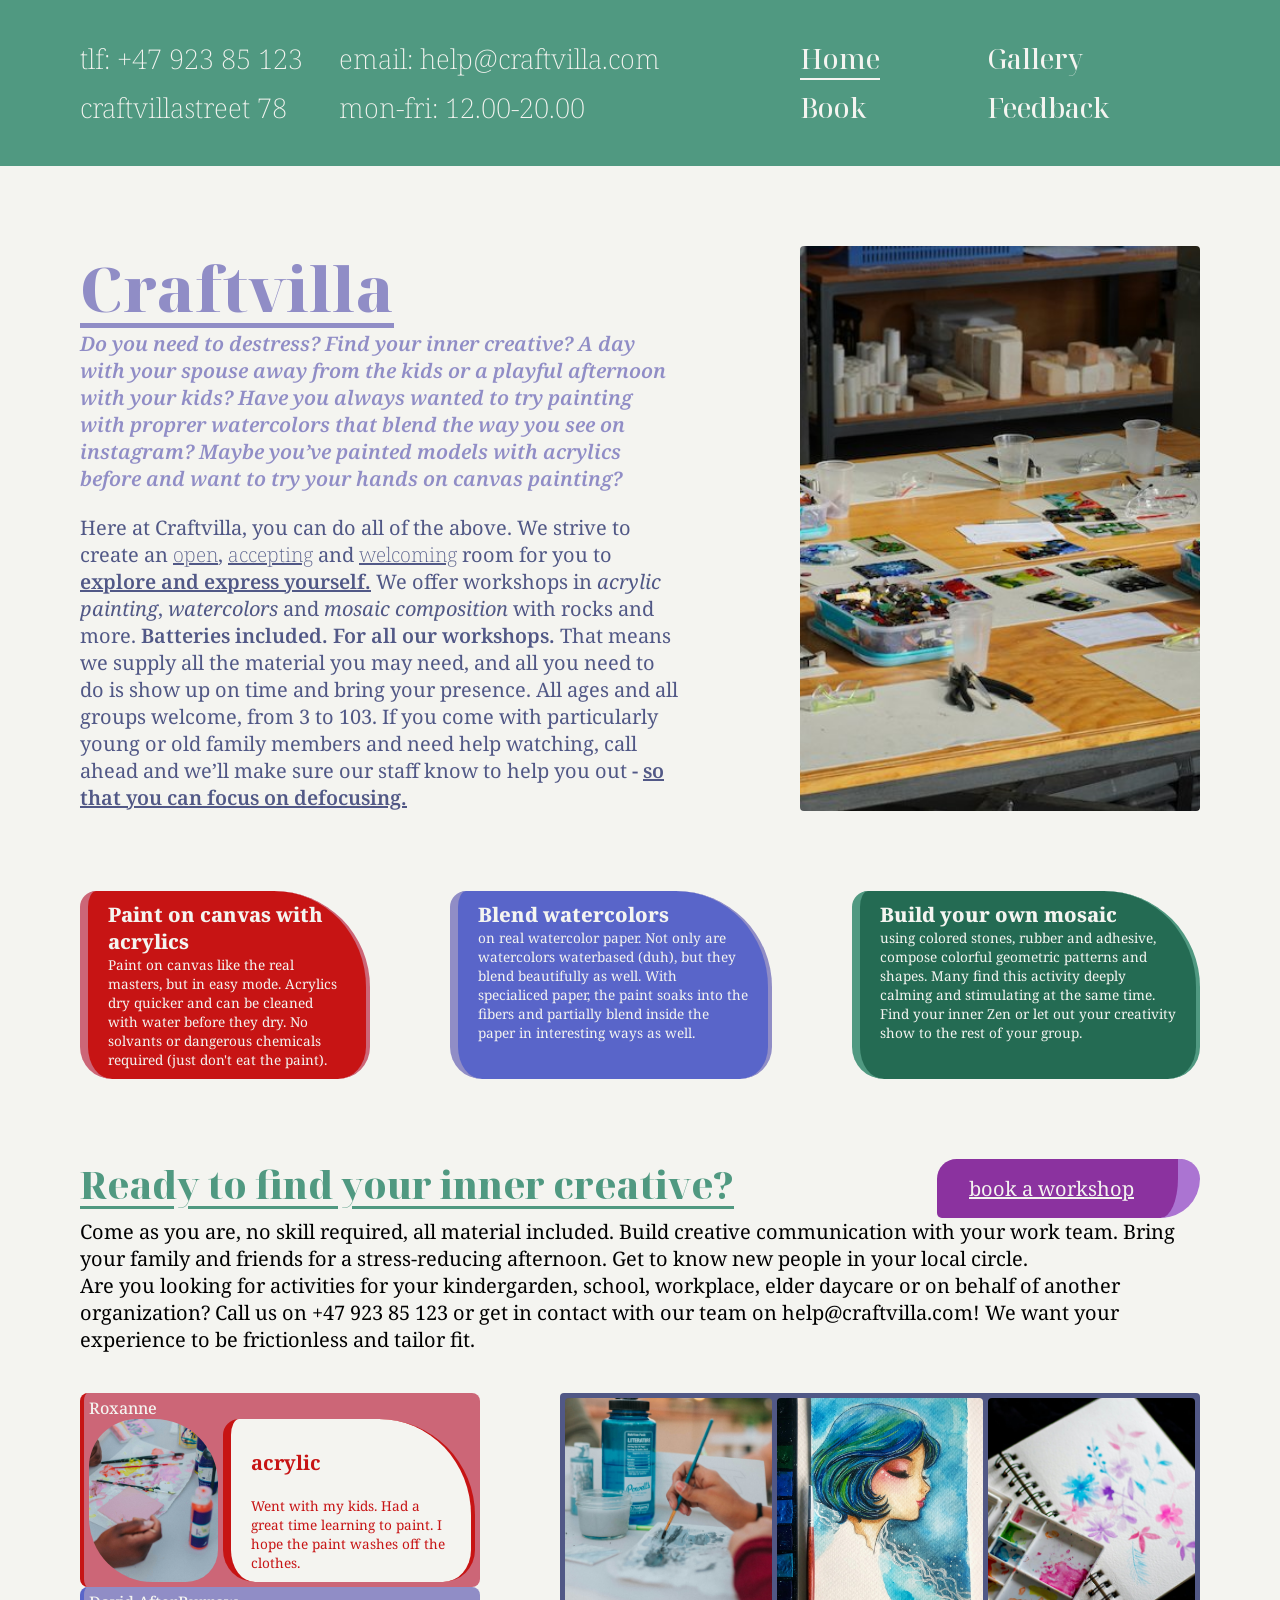
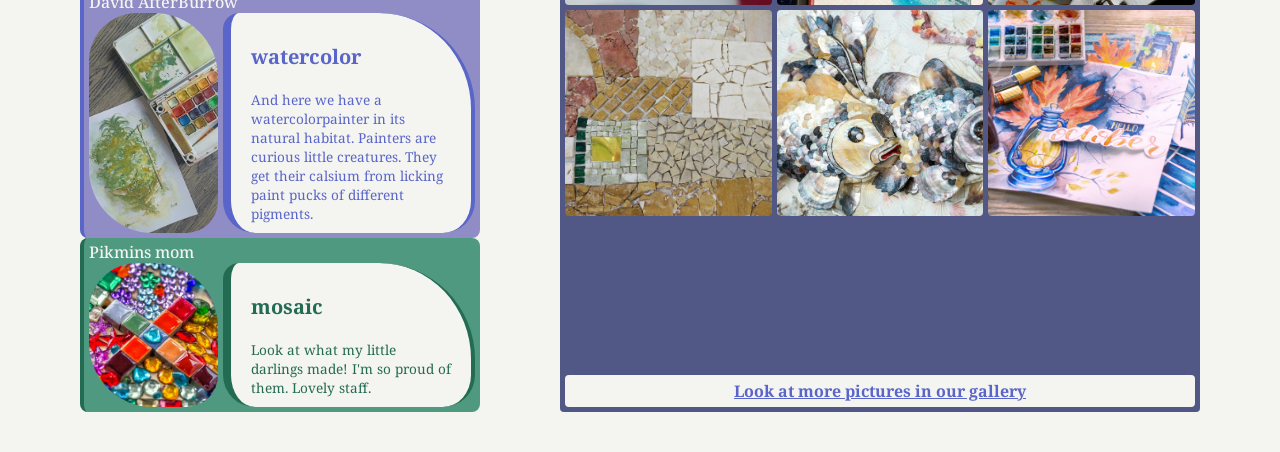
==== commit 3ab9753a: "Fixed styling for all pages except book.html, where some work remain. Added artform.js data." ====
--- a/index.html
+++ b/index.html
@@ -25,13 +25,14 @@
 		</nav>
 	</header>
 	<main>
-		<section class="spaced-out horizontal standard-padding top-padding-large">
+		<section class="spaced-out horizontal spacing-standard top-padding-large">
 			<div class="seven-point-five-16ths">
-				<h1 class="violet inverted">Craftvilla</h1>
+				<h1 class="violet inverted underlined display">Craftvilla</h1>
 				<p class="violet inverted accent-text">Do you need to destress? Find your inner creative? A day with your spouse away from the kids or a playful
 					afternoon with your kids? Have you always wanted to try painting with proprer watercolors that blend the way you see on instagram?
 					Maybe you’ve painted models with acrylics before and want to try your hands on canvas painting?
 				</p>
+				<br>
 				<p class="violet inverted">Here at Craftvilla, you can do all of the above. We strive to create an <span class="thin underlined">open</span>,
 					<span class="thin underlined">accepting</span> and <span class="thin underlined">welcoming</span> room for you to
 					<span class="bold underlined">explore and express yourself.</span> We offer workshops in <i>acrylic painting</i>, <i>watercolors</i> and
@@ -43,7 +44,7 @@
 			</div>
 			<img class="square five-16ths" src="assets/images/company/group-watercolor-space.jpg" alt="Table with painting equipment for a group.">
 		</section>
-		<div id="product-cards" class="spaced-evenly horizontal">
+		<div id="product-cards" class="spaced-evenly horizontal spacing-standard">
 			<article class="text-card red">
 				<h2 class="card-heading">Paint on canvas with acrylics</h2>
 				<p>Paint on canvas like the real masters, but in easy mode. Acrylics dry quicker and can be cleaned with water before they dry.
@@ -61,40 +62,40 @@
 					at the same time. Find your inner Zen or let out your creativity show to the rest of your group.</p>
 			</article>
 		</div>
-		<section class="standard-padding no-bottom-padding">
+		<section class="spacing-standard no-bottom-padding">
 			<div class="spaced-out horizontal">
-				<h2 class="green inverted">Ready to find your inner creative?</h2>
+				<h2 class="green inverted underlined display">Ready to find your inner creative?</h2>
 				<a href="src/html/book.html" class="button-link purple">book a workshop</a>
 			</div>
 			<p>Come as you are, no skill required, all material included. Build creative communication with your work team.
-				Bring your family and friends for a	stress-reducing afternoon. Get to know new people in your local circle.
+				Bring your family and friends for a stress-reducing afternoon. Get to know new people in your local circle.
 			</p>
 			<p>Are you looking for activities for your kindergarden, school, workplace, elder daycare or on behalf of another organization?
 				Call us on +47 923 85 123 or get in contact with our team on help@craftvilla.com! We want your experience to be frictionless and tailor fit.
 			</p>
 		</section>
-		<div class="standard-padding">
-			<div class="spaced-out horizontal">
-				<div id="featured-reviews" class="spaced-evenly vertical five-16ths">
-					<template id="review-card-template">
-						<article class="review-card">
-							<h2 class="card-subheading">Name of Reviewer</h2>
-							<div class="spaced-out horizontal">
-								<img class="square">
-								<section class="text-card inverted">
-									<h3 class="card-heading">Artform</h3>
-									<p class="card-text">Review Content</p>
-								</section>
-							</div>
-						</article>
-					</template>
-				</div>
+		<div class="spaced-out horizontal spacing-standard">
+			<div id="featured-reviews" class="spaced-out vertical five-16ths">
+				<template id="review-card-template">
+					<article class="review-card">
+						<h2 class="card-subheading">Name of Reviewer</h2>
+						<div class="spaced-out horizontal">
+							<img class="square">
+							<section class="text-card inverted">
+								<h3 class="card-heading">Artform</h3>
+								<p class="card-text">Review Content</p>
+							</section>
+						</div>
+					</article>
+				</template>
 			</div>
 			<!-- TODO: A lot of nested structuring divs that cannot be sections as they are not identified. 
 			Might be possible to identify programmatically w. f.ex. aria-labels etc. -->
-			<div class="spaced-out vertical">
-				<div class="img-grid" data-column-count="3" data-row-count="2"></div>
-				<a class="inside-flow" href="src/html/gallery.html">Look at more pictures in our gallery</a>
+			<div class="spaced-out vertical violet dark corners-small eight-16ths">
+				<div class="img-grid margin-xs" data-columns="3" data-rows="2"></div>
+				<a class="mid-flow inverted margin-xs corners-small padding-xs spaced-evenly"
+					href="src/html/gallery.html">Look at more pictures in our gallery
+				</a>
 			</div>
 		</div>
 	</main>
--- a/src/css/style.css
+++ b/src/css/style.css
@@ -123,17 +123,17 @@
 }
 .violet {
 	color: var(--chalked-paper);
+	background-color: var(--blue-light);
 	--underline-color: var(--chalked-paper);
-	background-color: var(--blue-light);
 	--border-color: var(--violet-light);
 	
 	& .inverted, &.inverted {
 		color: var(--blue-light);
+		background-color: var(--chalked-paper);
 		--underline-color: var(--blue-light);
-		background-color: var(--chalked-paper);
 		--border-color: var(--blue-light);
 		
-		h1&, p.accent-text& {
+		h1&, h2&, p.accent-text& {
 			color: var(--violet-light);
 			--underline-color: var(--violet-light);
 		}
@@ -142,11 +142,19 @@
 			color: var(--violet-dark);
 			--underline-color: var(--violet-dark);
 		}
+		
+		& a, & a:visited {
+			color: var(--blue-light);
+		}
 	}
 	
 	&:has(.inverted) {
 		background-color: var(--violet-light);
 		border-color: var(--blue-light);
+	}
+	
+	&.dark {
+		background-color: var(--violet-dark);
 	}
 	
 	button&:active, .button-link&:active {
@@ -172,6 +180,10 @@
 		background-color: var(--purple-light);
 		--border-color: var(--purple-dark);
 	}
+}
+
+.gold {
+	color: var(--gold-dark);
 }
 
 .text-blue {
@@ -200,6 +212,9 @@
 }
 
 body {
+	display: flex;
+	flex-direction: column;
+	min-height: 100dvh;
 	margin: 0;
 	padding: 0;
 
@@ -207,33 +222,56 @@
 	font-family: 'Noto Serif', serif;
 }
 
+main {
+	flex: 1;
+	display: flex;
+	flex-direction: column;
+	justify-content: center;
+}
+
 address {
 	font-style: normal;
 }
 
 h1 {
 	margin: 0;
-	font-family: 'Noto Serif Display', serif;
 	font-size: 3.85rem;
 	font-weight: 800;
 	letter-spacing: 32%;
-	text-decoration: underline solid 8% var(--underline-color);
-	text-underline-offset: 13.5%;
+	
+	&.underlined {
+		text-decoration: underline solid 8% var(--underline-color);
+		text-underline-offset: 13.5%;
+	}
+	
+	&.small {
+		letter-spacing: 0%;
+	}
 }
 
 h2 {
 	margin: 0;
-	font-family: 'Noto Serif Display', serif;
 	font-size: 2.35rem;
 	font-weight: 800;
 	letter-spacing: 16%;
-	text-decoration: underline solid var(--underline-color);
-	text-underline-offset: 12%;
+	
+	&.underlined {
+		text-decoration: underline solid var(--underline-color);
+		text-underline-offset: 12%;
+	}
 }
 
 p {
 	margin: 0;
 	font-size: var(--font-size-large);
+}
+
+a.mid-flow {
+	font-weight: 700;
+}
+
+.display {
+	font-family: 'Noto Serif Display', serif;
 }
 
 .accent-text {
@@ -251,12 +289,12 @@
 		color: var(--chalked-paper);
 		text-decoration: none;
 	}
-
+	
 	& a.current {
 		text-decoration: underline solid var(--chalked-paper);
 		text-underline-offset: 25%;
 	}
-
+	
 	& a:hover {
 		text-decoration:underline dotted var(--chalked-paper);
 		text-underline-offset: 25%;
@@ -268,12 +306,13 @@
 	font-family: 'Noto Serif', serif;
 	font-size: var(--font-size-large);
 	
+	border: none;
 	border-top-left-radius: var(--corner-large);
 	border-top-right-radius: var(--corner-large);
 	border-bottom-right-radius: var(--corner-xl);
 	border-bottom-left-radius: var(--corner-regular);
 	border-right: solid 1.4rem var(--border-color);
-
+	
 	&:hover {
 		cursor: pointer;
 	}
@@ -290,20 +329,40 @@
 	border-top-right-radius: var(--corner-large);
 }
 
+fieldset {
+	border: none;
+	padding: 0;
+}
+
+input[type=radio] {
+	padding: 0;
+	margin: 0 1ch;
+	appearance: none;
+	box-sizing: border-box;
+	height: 8px;
+	aspect-ratio: 1 / 1;
+	outline: 2px solid var(--blue-dark);
+	outline-offset: 2px;
+	border-radius: 50%;
+	cursor: pointer;
+	background-color: transparent;
+	
+	&:checked {
+		background-color: var(--gold-dark);
+	}
+}
+
 /* Layout */
 .spaced-out {
 	display: flex;
-	align-items: center;
+	align-items: stretch;
 	justify-content: space-between;
-	
 }
 
 .spaced-evenly {
-	padding: var(--halfu);
 	display: flex;
 	align-items: stretch;
 	justify-content: space-evenly;
-	gap: var(--halfu);
 }
 
 .horizontal {
@@ -314,14 +373,29 @@
 	flex-direction: column;
 }
 
-.standard-padding {
+.spacing-standard {
 	padding: var(--vertical-spacing) var(--horizontal-spacing);
+	gap: var(--vertical-spacing) var(--horizontal-spacing);
+}
+
+.padding-xs {
+	padding: var(--sixteenthu);
+}
+
+.margin-xs {
+	margin: var(--sixteenthu);
 }
 
 .horizontal-padding {
 	padding-left: var(--horizontal-spacing);
 	padding-right: var(--horizontal-spacing);
 }
+
+.horizontal-padding-small {
+	padding-left: var(--quarteru);
+	padding-right: var(--quarteru);
+}
+
 .vertical-padding-small {
 	padding-top: var(--halfu);
 	padding-bottom: var(--halfu);
@@ -332,11 +406,19 @@
 }
 
 .large-gap {
-	gap: var(1u)
+	gap: var(--1u);
+}
+
+.small-gap {
+gap: var(--quarteru);
 }
 
 .no-bottom-padding {
 	padding-bottom: 0;
+}
+
+.corners-small {
+	border-radius: var(--corner-small);
 }
 
 address, nav {
@@ -362,14 +444,25 @@
 	}
 }
 
+.img-grid {
+	display: grid;
+	grid: 1fr 1fr / 1fr 1fr 1fr;
+	gap: var(--sixteenthu);
+	
+	& img {
+		width: 100%;
+		height: 100%;
+	}
+}
+
 .review-card {
-	width: var(--5u);
-	height: 236px;
+	box-sizing: border-box;
+	width: 100%;
 	border-radius: var(--corner-regular);
 	border-left: 0.25rem solid var(--border-color);
 	padding: var(--sixteenthu);
 	padding-top: calc(var(--sixtyfourthu) * 3);
-
+	
 	& h2 {
 		font-family: 'Noto Serif', serif;
 		font-size: var(--font-size-medium);
@@ -379,15 +472,19 @@
 	}
 
 	& img {
-		height: 176px;
+		width: 33.3%;
 		border-top-left-radius: 3rem;
 		border-top-right-radius: var(--corner-xl);
 		border-bottom-right-radius: var(--corner-large);
 		border-bottom-left-radius: var(--corner-xl);
 	}
 
+	& > div {
+		gap: var(--sixteenthu);
+	}
+
 	& .text-card {
-		width: 376px;
+		width: 66.7%;
 	}
 }
 
@@ -395,17 +492,46 @@
 	width: var(--5u);
 }
 
+.five-point-five-16ths {
+	width: var(--5halfu);
+}
+
 .seven-point-five-16ths {
 	width: var(--7halfu);
 }
+
+.eight-16ths {
+	width: var(--8u);
+}
+
 
 #feedback-form {
 	display: grid;
 	grid-template-columns: 1fr 1fr;
+	justify-items: stretch;
+	align-items: center;
 	gap: 3rem var(--quarteru);
 	
 	& textarea {
-		grid-row-start: span 2;	
+		grid-row-start: span 2;
+		align-self: stretch;
+	}
+}
+
+#info-view {
+	width: 50%;
+}
+
+#selected-artform-img {
+	width: 100%;
+	height: 100%;
+}
+
+#calendar {
+	width: 50%;
+	& table {
+		height: 100%;
+		text-align: center;
 	}
 }
 
@@ -413,3 +539,7 @@
 .visually-hidden {
 	display: none;
 }
+
+.debug-border {
+	border: 2px var(--green-dark) solid;
+}
